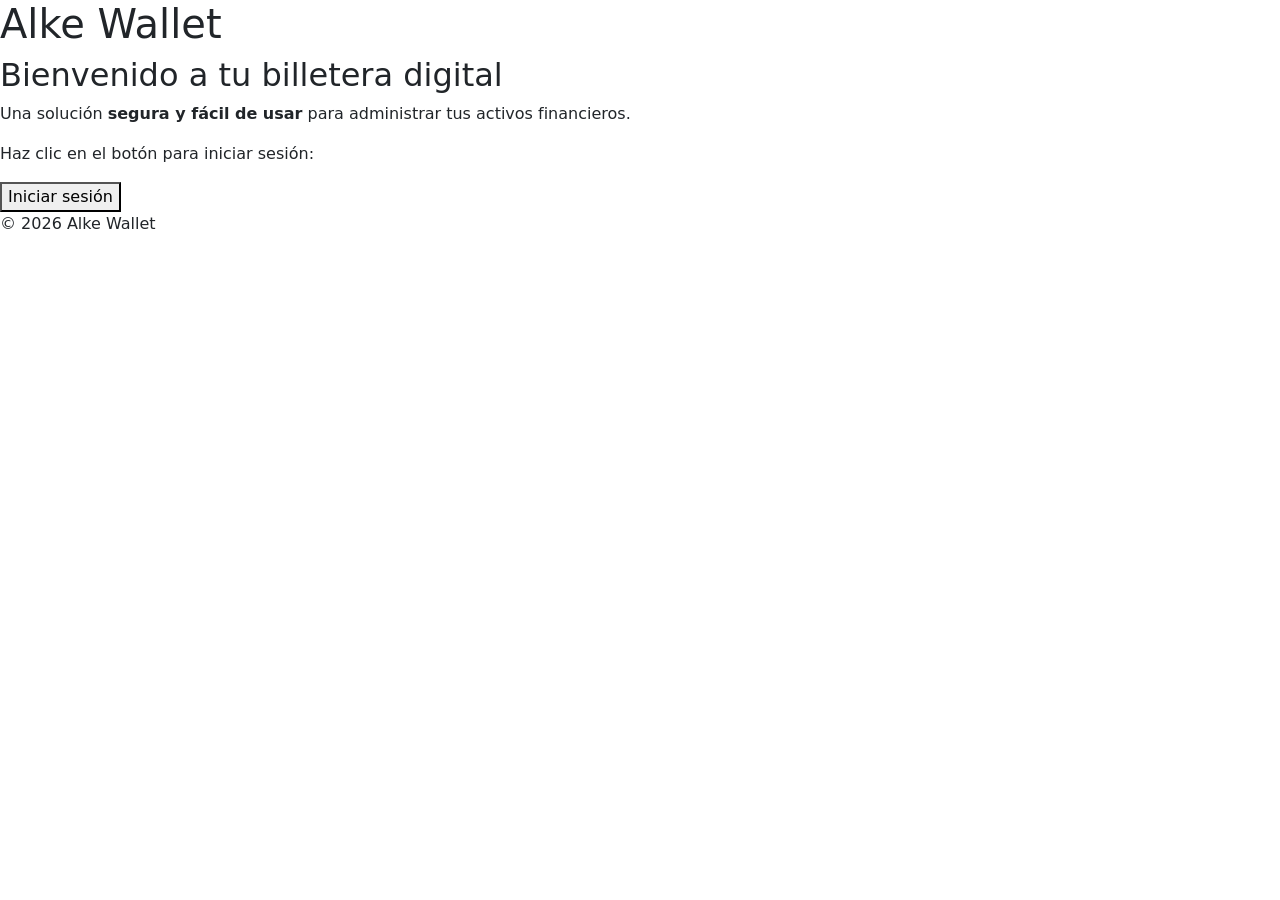
==== index.html @ 0f44db18 "Estructura inicial de Alke Wallet" ====
<!DOCTYPE html>
<html lang="es">

<head>
    <meta charset="UTF-8">
    <meta name="viewport" content="width=device-width, initial-scale=1.0">
    <link href="https://cdn.jsdelivr.net/npm/bootstrap@5.3.8/dist/css/bootstrap.min.css" rel="stylesheet" integrity="sha384-sRIl4kxILFvY47J16cr9ZwB07vP4J8+LH7qKQnuqkuIAvNWLzeN8tE5YBujZqJLB" crossorigin="anonymous">
    <link rel="stylesheet" href="./css/index.css">
    <title>Pantalla de Bienvenida Alke Wallet</title>
</head>

<body>
    <!-- Encabezado del sitio -->
    <header>
        <h1>Alke Wallet</h1>
    </header>

    <!-- Contenido principal -->
    <main>
        <h2>Bienvenido a tu billetera digital</h2>
        <p>Una solución <strong>segura y fácil de usar</strong> para administrar tus activos financieros.</p>

        <p>Haz clic en el botón para iniciar sesión:</p>
        <form action="login.html">
            <button type="submit">Iniciar sesión</button>
        </form>
    </main>

    <!-- Pie de sitio -->
    <footer>
        <p> &copy; 2026 Alke Wallet</p>
    </footer>

    <script src="./js/jquery-4.0.0.min.js"></script>
    <script src="https://cdn.jsdelivr.net/npm/bootstrap@5.3.8/dist/js/bootstrap.bundle.min.js" integrity="sha384-FKyoEForCGlyvwx9Hj09JcYn3nv7wiPVlz7YYwJrWVcXK/BmnVDxM+D2scQbITxI" crossorigin="anonymous"></script>
    <script src="./js/app.js"></script>

</body>

</html>
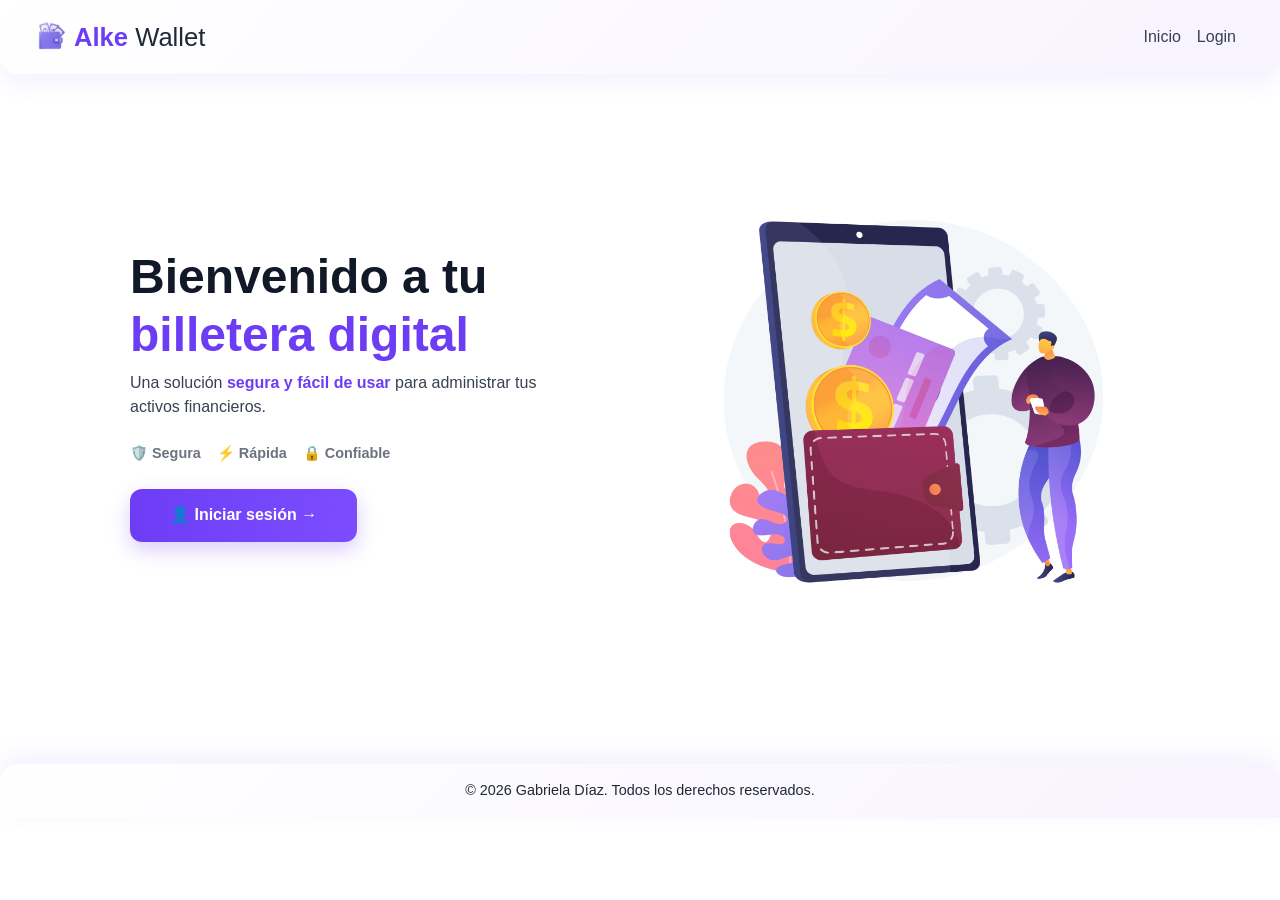
==== commit f264fca6: "Aplicación de estilos base a las páginas del proyecto" ====
--- a/index.html
+++ b/index.html
@@ -4,35 +4,105 @@
 <head>
     <meta charset="UTF-8">
     <meta name="viewport" content="width=device-width, initial-scale=1.0">
-    <link href="https://cdn.jsdelivr.net/npm/bootstrap@5.3.8/dist/css/bootstrap.min.css" rel="stylesheet" integrity="sha384-sRIl4kxILFvY47J16cr9ZwB07vP4J8+LH7qKQnuqkuIAvNWLzeN8tE5YBujZqJLB" crossorigin="anonymous">
+    <link href="https://cdn.jsdelivr.net/npm/bootstrap@5.3.8/dist/css/bootstrap.min.css" rel="stylesheet"
+        integrity="sha384-sRIl4kxILFvY47J16cr9ZwB07vP4J8+LH7qKQnuqkuIAvNWLzeN8tE5YBujZqJLB" crossorigin="anonymous">
     <link rel="stylesheet" href="./css/index.css">
     <title>Pantalla de Bienvenida Alke Wallet</title>
 </head>
 
 <body>
     <!-- Encabezado del sitio -->
-    <header>
-        <h1>Alke Wallet</h1>
-    </header>
+    <!-- NAVBAR -->
+<header>
+    <nav class="navbar navbar-expand-lg custom-navbar">
+        <div class="container-fluid">
+
+            <!-- LOGO (se mantiene igual) -->
+            <a class="navbar-brand d-flex align-items-center gap-2" href="index.html">
+                <img src="./img/icono-billetera.png" alt="Logo" width="30" height="30">
+                <span class="brand-text">
+                    <strong>Alke</strong> Wallet
+                </span>
+            </a>
+
+            <!-- BOTÓN MOBILE -->
+            <button class="navbar-toggler" type="button"
+                data-bs-toggle="collapse"
+                data-bs-target="#navbarAlke"
+                aria-controls="navbarAlke"
+                aria-expanded="false"
+                aria-label="Toggle navigation">
+
+                <span class="navbar-toggler-icon"></span>
+            </button>
+
+            <!-- NAV LINKS -->
+            <div class="collapse navbar-collapse" id="navbarAlke">
+
+                <!-- NO LOGUEADO -->
+                <div class="navbar-nav ms-auto" id="nav-guest">
+                    <a class="nav-link" href="index.html">Inicio</a>
+                    <a class="nav-link" href="login.html">Login</a>
+                </div>
+
+                <!-- LOGUEADO -->
+                <div class="navbar-nav ms-auto d-none" id="nav-user">
+                    <a class="nav-link" href="menu.html">Menú</a>
+                    <a class="nav-link" href="deposit.html">Depósito</a>
+                    <a class="nav-link" href="sendmoney.html">Enviar</a>
+                    <a class="nav-link" href="transactions.html">Movimientos</a>
+                    <a class="nav-link text-danger" href="#" id="logout">Salir</a>
+                </div>
+
+            </div>
+
+        </div>
+    </nav>
+</header>
 
     <!-- Contenido principal -->
-    <main>
-        <h2>Bienvenido a tu billetera digital</h2>
-        <p>Una solución <strong>segura y fácil de usar</strong> para administrar tus activos financieros.</p>
+    <main class="container py-5">
+        <section class="hero-card row align-items-center p-4 p-md-5">
 
-        <p>Haz clic en el botón para iniciar sesión:</p>
-        <form action="login.html">
-            <button type="submit">Iniciar sesión</button>
-        </form>
+            <div class="col-md-6">
+                <h2 class="hero-title">
+                    Bienvenido a tu <br>
+                    <span>billetera digital</span>
+                </h2>
+
+                <p class="hero-text">
+                    Una solución <strong>segura y fácil de usar</strong> para administrar tus activos financieros.
+                </p>
+
+                <div class="features d-flex gap-3 my-4">
+                    <span>🛡️ Segura</span>
+                    <span>⚡ Rápida</span>
+                    <span>🔒 Confiable</span>
+                </div>
+
+                <a href="login.html" class="btn btn-primary hero-btn">
+                    👤 Iniciar sesión →
+                </a>
+            </div>
+
+            <div class="col-md-6 text-center">
+                <div class="wallet-illustration">
+                    <img src="./img/img-billetera.png" alt="Billetera digital" class="img-fluid">
+                </div>
+            </div>
+
+        </section>
     </main>
-
+    
     <!-- Pie de sitio -->
-    <footer>
-        <p> &copy; 2026 Alke Wallet</p>
+    <footer class="custom-footer">
+        <p> &copy; 2026 Gabriela Díaz. Todos los derechos reservados.</p>
     </footer>
 
     <script src="./js/jquery-4.0.0.min.js"></script>
-    <script src="https://cdn.jsdelivr.net/npm/bootstrap@5.3.8/dist/js/bootstrap.bundle.min.js" integrity="sha384-FKyoEForCGlyvwx9Hj09JcYn3nv7wiPVlz7YYwJrWVcXK/BmnVDxM+D2scQbITxI" crossorigin="anonymous"></script>
+    <script src="https://cdn.jsdelivr.net/npm/bootstrap@5.3.8/dist/js/bootstrap.bundle.min.js"
+        integrity="sha384-FKyoEForCGlyvwx9Hj09JcYn3nv7wiPVlz7YYwJrWVcXK/BmnVDxM+D2scQbITxI"
+        crossorigin="anonymous"></script>
     <script src="./js/app.js"></script>
 
 </body>
--- a/css/index.css
+++ b/css/index.css
@@ -0,0 +1,183 @@
+/* =========================
+   RESET + BASE
+========================= */
+
+body {
+    margin: 0;
+    min-height: 100vh;
+    font-family: 'Segoe UI', Roboto, Arial, sans-serif;
+}
+
+/* =========================
+   LAYOUT PRINCIPAL
+========================= */
+
+main {
+    min-height: 620px;
+    padding: 2rem;
+    border-radius: 0;
+    box-shadow: none;
+    background: transparent;
+}
+
+/* =========================
+   NAVBAR
+========================= */
+
+.custom-navbar {
+    background: linear-gradient(135deg, #ffffff, #f7f3ff);
+    box-shadow: 0 8px 25px rgba(108, 61, 245, 0.08);
+    border-radius: 0 0 18px 18px;
+    padding: 0.8rem 1.5rem;
+}
+
+.custom-navbar img {
+    border-radius: 8px;
+}
+
+.custom-navbar .brand-text {
+    font-size: 1.6rem;
+    color: #1f2937;
+}
+
+.custom-navbar .brand-text strong {
+    color: #6c3df5;
+}
+
+.navbar-nav .nav-link {
+    transition: all 0.25s ease;
+    color: #374151;
+    border-radius: 8px;
+    padding: 6px 10px;
+}
+
+.navbar-nav .nav-link:hover {
+    color: #6c3df5;
+    background-color: rgba(108, 61, 245, 0.08);
+}
+
+.navbar-nav .nav-link.active {
+    color: #6c3df5 !important;
+    font-weight: 600;
+    background-color: rgba(108, 61, 245, 0.08);
+    border-radius: 8px;
+}
+
+/* =========================
+   BRAND (HERO HEADER)
+========================= */
+
+.brand {
+    font-size: 1.6rem;
+    color: #1f2937;
+}
+
+.brand strong,
+.hero-title span {
+    color: #6c3df5;
+}
+
+.brand-icon {
+    display: inline-flex;
+    width: 34px;
+    height: 34px;
+    border: 3px solid #6c3df5;
+    border-radius: 10px;
+    align-items: center;
+    justify-content: center;
+    margin-right: 10px;
+    color: #6c3df5;
+}
+
+/* =========================
+   HERO SECTION
+========================= */
+
+.hero-title {
+    font-size: 3rem;
+    font-weight: 800;
+    line-height: 1.2;
+    color: #111827;
+}
+
+.hero-text {
+    max-width: 420px;
+    font-size: 1rem;
+    color: #374151;
+}
+
+.hero-text strong {
+    color: #6c3df5;
+}
+
+.features span {
+    font-size: 0.9rem;
+    color: #6b7280;
+    font-weight: 600;
+}
+
+.hero-btn {
+    background: linear-gradient(90deg, #6c3df5, #7c4dff);
+    border: none;
+    padding: 0.9rem 2.5rem;
+    border-radius: 12px;
+    font-weight: 700;
+    box-shadow: 0 8px 20px rgba(108, 61, 245, 0.25);
+}
+
+/* =========================
+   IMAGEN WALLET
+========================= */
+
+.wallet-illustration img {
+    max-width: 450px;
+    width: 100%;
+}
+
+/* =========================
+   RESPONSIVE
+========================= */
+
+@media (max-width: 768px) {
+
+    .hero-card {
+        text-align: center;
+    }
+
+    .hero-title {
+        font-size: 2.2rem;
+    }
+
+    .features {
+        justify-content: center;
+        flex-wrap: wrap;
+    }
+
+    .wallet-illustration {
+        font-size: 8rem;
+        padding: 2rem;
+    }
+}
+
+/* =========================
+   FOOTER
+========================= */
+
+.custom-footer {
+    background: linear-gradient(135deg, #ffffff, #f7f3ff);
+    box-shadow: 0 -8px 25px rgba(108, 61, 245, 0.08);
+    border-radius: 18px 18px 0 0;
+    padding: 1rem;
+    text-align: center;
+    color: #1f2937;
+    margin-top: 3rem;
+}
+
+.custom-footer p {
+    margin: 0;
+    font-size: 0.9rem;
+}
+
+.custom-footer strong {
+    color: #6c3df5;
+}
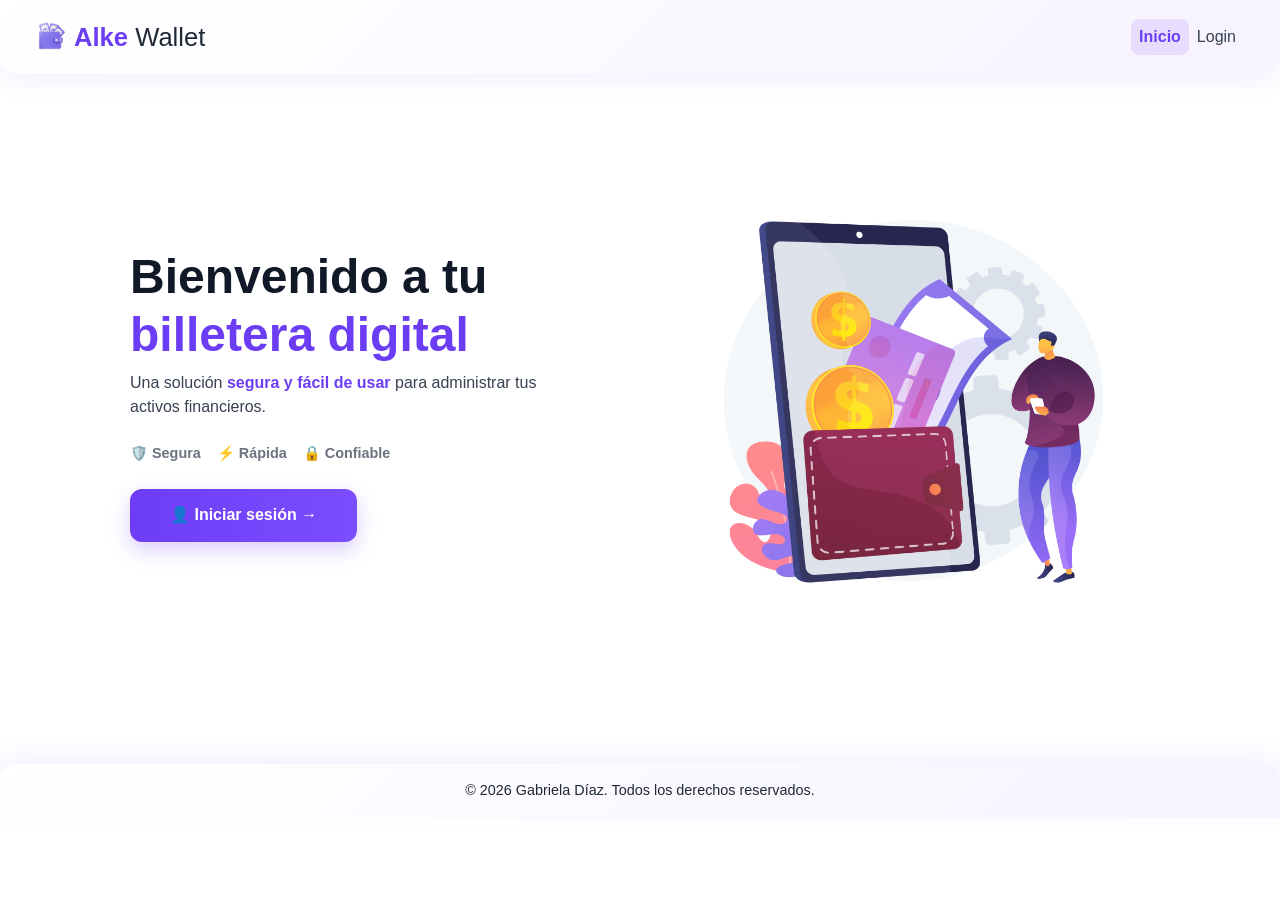
==== commit 58d478c9: "Implementar billetera digital funcional con lógica de transacciones, corrección de saldo y mejoras f" ====
--- a/index.html
+++ b/index.html
@@ -19,7 +19,7 @@
 
             <!-- LOGO (se mantiene igual) -->
             <a class="navbar-brand d-flex align-items-center gap-2" href="index.html">
-                <img src="./img/icono-billetera.png" alt="Logo" width="30" height="30">
+                <img src="./img/wallet-icon.png" alt="Logo" width="30" height="30">
                 <span class="brand-text">
                     <strong>Alke</strong> Wallet
                 </span>
@@ -41,7 +41,7 @@
 
                 <!-- NO LOGUEADO -->
                 <div class="navbar-nav ms-auto" id="nav-guest">
-                    <a class="nav-link" href="index.html">Inicio</a>
+                    <a class="nav-link active" href="index.html">Inicio</a>
                     <a class="nav-link" href="login.html">Login</a>
                 </div>
 
@@ -87,7 +87,7 @@
 
             <div class="col-md-6 text-center">
                 <div class="wallet-illustration">
-                    <img src="./img/img-billetera.png" alt="Billetera digital" class="img-fluid">
+                    <img src="./img/wallet.png" alt="Billetera digital" class="img-fluid">
                 </div>
             </div>
 
--- a/css/index.css
+++ b/css/index.css
@@ -51,16 +51,17 @@
     padding: 6px 10px;
 }
 
+/* HOVER */
 .navbar-nav .nav-link:hover {
     color: #6c3df5;
     background-color: rgba(108, 61, 245, 0.08);
 }
 
+/* ACTIVO */
 .navbar-nav .nav-link.active {
     color: #6c3df5 !important;
     font-weight: 600;
-    background-color: rgba(108, 61, 245, 0.08);
-    border-radius: 8px;
+    background-color: rgba(108, 61, 245, 0.12);
 }
 
 /* =========================
@@ -123,6 +124,13 @@
     border-radius: 12px;
     font-weight: 700;
     box-shadow: 0 8px 20px rgba(108, 61, 245, 0.25);
+    transition: all 0.25s ease;
+}
+
+.hero-btn:hover {
+    background: linear-gradient(90deg, #7c4dff, #9b7bff);
+    transform: translateY(-2px);
+    box-shadow: 0 12px 25px rgba(108, 61, 245, 0.30);
 }
 
 /* =========================
@@ -180,4 +188,17 @@
 
 .custom-footer strong {
     color: #6c3df5;
+}
+
+.brand-primary {
+    color: #6c3df5;
+    font-weight: 700;
+}
+
+.brand-primary {
+    color: #6c3df5;
+}
+
+.brand-text {
+    color: #1f2937;
 }
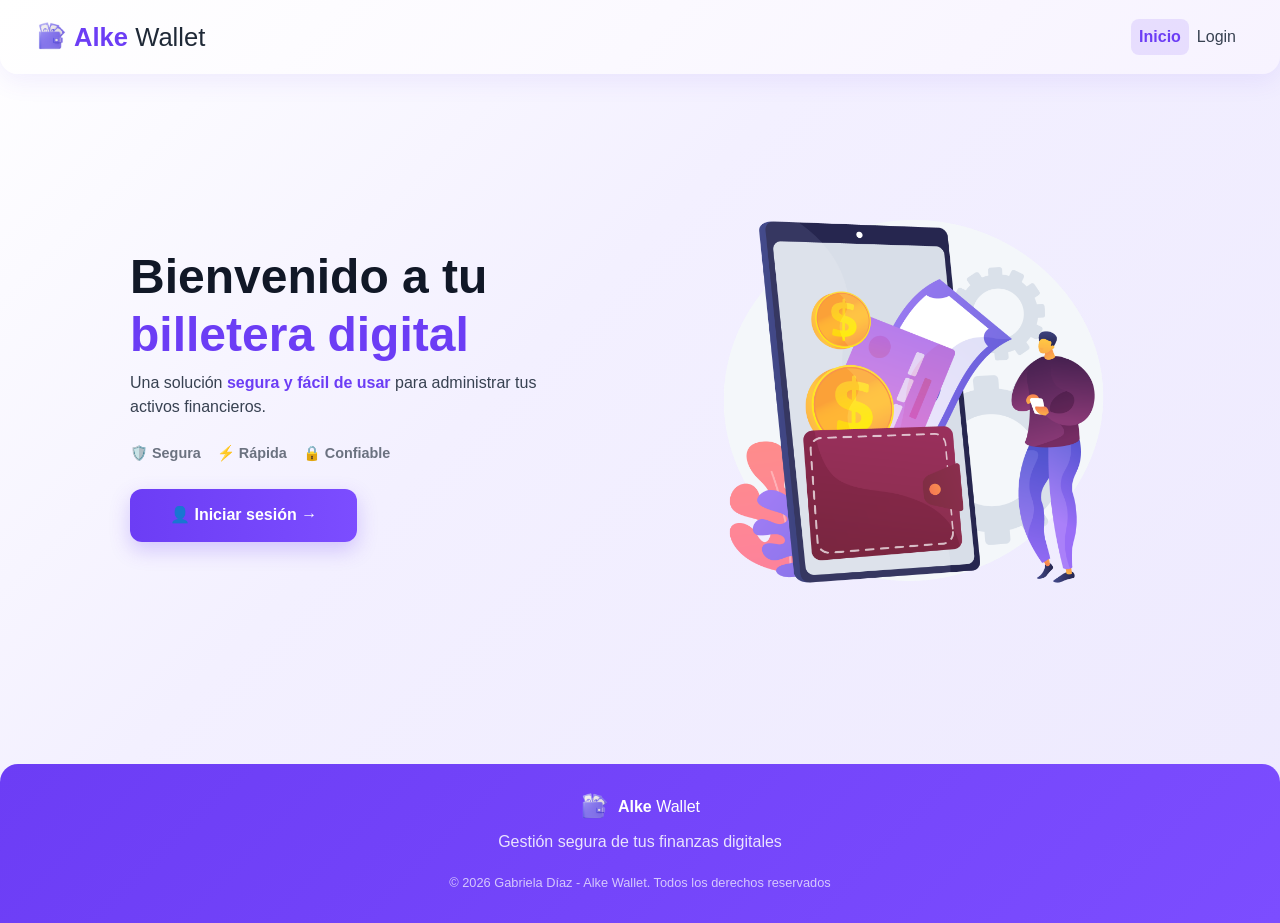
==== commit cc1674cb: "organización final de CSS y validaciones extra en JS" ====
--- a/index.html
+++ b/index.html
@@ -6,6 +6,7 @@
     <meta name="viewport" content="width=device-width, initial-scale=1.0">
     <link href="https://cdn.jsdelivr.net/npm/bootstrap@5.3.8/dist/css/bootstrap.min.css" rel="stylesheet"
         integrity="sha384-sRIl4kxILFvY47J16cr9ZwB07vP4J8+LH7qKQnuqkuIAvNWLzeN8tE5YBujZqJLB" crossorigin="anonymous">
+    <link rel="stylesheet" href="css/global.css">
     <link rel="stylesheet" href="./css/index.css">
     <title>Pantalla de Bienvenida Alke Wallet</title>
 </head>
@@ -13,52 +14,48 @@
 <body>
     <!-- Encabezado del sitio -->
     <!-- NAVBAR -->
-<header>
-    <nav class="navbar navbar-expand-lg custom-navbar">
-        <div class="container-fluid">
+    <header>
+        <nav class="navbar navbar-expand-lg custom-navbar">
+            <div class="container-fluid">
 
-            <!-- LOGO (se mantiene igual) -->
-            <a class="navbar-brand d-flex align-items-center gap-2" href="index.html">
-                <img src="./img/wallet-icon.png" alt="Logo" width="30" height="30">
-                <span class="brand-text">
-                    <strong>Alke</strong> Wallet
-                </span>
-            </a>
+                <!-- LOGO (se mantiene igual) -->
+                <a class="navbar-brand d-flex align-items-center gap-2" href="index.html">
+                    <img src="./img/wallet-icon.png" alt="Logo" width="30" height="30">
+                    <span class="brand-text">
+                        <strong>Alke</strong> Wallet
+                    </span>
+                </a>
 
-            <!-- BOTÓN MOBILE -->
-            <button class="navbar-toggler" type="button"
-                data-bs-toggle="collapse"
-                data-bs-target="#navbarAlke"
-                aria-controls="navbarAlke"
-                aria-expanded="false"
-                aria-label="Toggle navigation">
+                <!-- BOTÓN MOBILE -->
+                <button class="navbar-toggler" type="button" data-bs-toggle="collapse" data-bs-target="#navbarAlke"
+                    aria-controls="navbarAlke" aria-expanded="false" aria-label="Toggle navigation">
 
-                <span class="navbar-toggler-icon"></span>
-            </button>
+                    <span class="navbar-toggler-icon"></span>
+                </button>
 
-            <!-- NAV LINKS -->
-            <div class="collapse navbar-collapse" id="navbarAlke">
+                <!-- NAV LINKS -->
+                <div class="collapse navbar-collapse" id="navbarAlke">
 
-                <!-- NO LOGUEADO -->
-                <div class="navbar-nav ms-auto" id="nav-guest">
-                    <a class="nav-link active" href="index.html">Inicio</a>
-                    <a class="nav-link" href="login.html">Login</a>
-                </div>
+                    <!-- NO LOGUEADO -->
+                    <div class="navbar-nav ms-auto" id="nav-guest">
+                        <a class="nav-link active" href="index.html">Inicio</a>
+                        <a class="nav-link" href="login.html">Login</a>
+                    </div>
 
-                <!-- LOGUEADO -->
-                <div class="navbar-nav ms-auto d-none" id="nav-user">
-                    <a class="nav-link" href="menu.html">Menú</a>
-                    <a class="nav-link" href="deposit.html">Depósito</a>
-                    <a class="nav-link" href="sendmoney.html">Enviar</a>
-                    <a class="nav-link" href="transactions.html">Movimientos</a>
-                    <a class="nav-link text-danger" href="#" id="logout">Salir</a>
+                    <!-- LOGUEADO -->
+                    <div class="navbar-nav ms-auto d-none" id="nav-user">
+                        <a class="nav-link" href="menu.html">Menú</a>
+                        <a class="nav-link" href="deposit.html">Depósito</a>
+                        <a class="nav-link" href="sendmoney.html">Enviar</a>
+                        <a class="nav-link" href="transactions.html">Movimientos</a>
+                        <a class="nav-link text-danger" href="#" id="logout">Salir</a>
+                    </div>
+
                 </div>
 
             </div>
-
-        </div>
-    </nav>
-</header>
+        </nav>
+    </header>
 
     <!-- Contenido principal -->
     <main class="container py-5">
@@ -93,10 +90,21 @@
 
         </section>
     </main>
-    
+
     <!-- Pie de sitio -->
     <footer class="custom-footer">
-        <p> &copy; 2026 Gabriela Díaz. Todos los derechos reservados.</p>
+        <div class="footer-brand d-flex align-items-center justify-content-center">
+            <img src="./img/wallet-icon.png" alt="Alke Wallet" />
+            <span><strong>Alke</strong> Wallet</span>
+        </div>
+
+        <p class="footer-text">
+            Gestión segura de tus finanzas digitales
+        </p>
+
+        <small class="footer-copy">
+            © 2026 Gabriela Díaz - Alke Wallet. Todos los derechos reservados
+        </small>
     </footer>
 
     <script src="./js/jquery-4.0.0.min.js"></script>
--- a/css/global.css
+++ b/css/global.css
@@ -0,0 +1,156 @@
+/* =========================
+   RESET + BASE
+========================= */
+body {
+    margin: 0;
+    font-family: 'Segoe UI', Roboto, Arial, sans-serif;
+    min-height: 100vh;
+    background: linear-gradient(135deg, #ffffff 0%, #f3f0ff 40%, #ede9fe 100%);
+}
+
+h1, h2, h3, h4, h5 {
+    color: #1f2937;
+    font-weight: 700;
+}
+
+/* =========================
+   NAVBAR
+========================= */
+.custom-navbar {
+    background: linear-gradient(135deg, #ffffff, #f7f3ff);
+    box-shadow: 0 8px 25px rgba(108, 61, 245, 0.08);
+    border-radius: 0 0 18px 18px;
+    padding: 0.8rem 1.5rem;
+}
+
+.custom-navbar img {
+    border-radius: 8px;
+}
+
+.custom-navbar .brand-text {
+    font-size: 1.6rem;
+    color: #1f2937;
+}
+
+.custom-navbar .brand-text strong {
+    color: #6c3df5;
+}
+
+.navbar-nav .nav-link {
+    transition: all 0.25s ease;
+    color: #374151;
+    border-radius: 8px;
+    padding: 6px 10px;
+}
+
+.navbar-nav .nav-link:hover {
+    color: #6c3df5;
+    background-color: rgba(108, 61, 245, 0.08);
+}
+
+.navbar-nav .nav-link.active {
+    color: #6c3df5 !important;
+    font-weight: 600;
+    background-color: rgba(108, 61, 245, 0.12);
+}
+
+/* =========================
+   BOTONES
+========================= */
+.hero-btn {
+    background: linear-gradient(90deg, #6c3df5, #7c4dff);
+    border: none;
+    color: white !important;
+    font-weight: 700;
+    padding: 0.9rem 2.5rem;
+    border-radius: 12px;
+    box-shadow: 0 8px 20px rgba(108, 61, 245, 0.25);
+    transition: all 0.25s ease;
+}
+
+.hero-btn:hover {
+    background: linear-gradient(90deg, #7c4dff, #9b7bff);
+    transform: translateY(-2px);
+    box-shadow: 0 12px 25px rgba(108, 61, 245, 0.30);
+}
+
+.btn-success-custom {
+    background: linear-gradient(90deg, #22c55e, #16a34a) !important;
+    color: white !important;
+    border: none !important;
+    font-weight: 700;
+    box-shadow: 0 8px 20px rgba(34, 197, 94, 0.25);
+    transition: all 0.4s ease !important;
+}
+
+/* =========================
+   ALERTAS
+========================= */
+.alert-ux {
+    margin-top: 15px;
+    padding: 10px 15px;
+    border-radius: 10px;
+    font-weight: 500;
+    display: none;
+}
+
+.alert-error {
+    background: rgba(239, 68, 68, 0.1);
+    color: #dc2626;
+    border: 1px solid rgba(239, 68, 68, 0.2);
+}
+
+.alert-success {
+    background: rgba(34, 197, 94, 0.1);
+    color: #16a34a;
+    border: 1px solid rgba(34, 197, 94, 0.2);
+}
+
+/* =========================
+   BADGES
+========================= */
+.badge {
+    padding: 0.6rem 0.9rem;
+    border-radius: 12px;
+}
+
+/* =========================
+   FOOTER
+========================= */
+.custom-footer {
+    background: linear-gradient(135deg, #6c3df5, #7c4dff);
+    color: white;
+    padding: 1.8rem 1rem;
+    text-align: center;
+    border-radius: 18px 18px 0 0;
+    margin-top: 3rem;
+}
+
+.footer-brand {
+    display: flex;
+    align-items: center;
+    justify-content: center;
+    gap: 10px;
+    margin-bottom: 0.6rem;
+}
+
+.footer-brand img {
+    width: 28px;
+    height: 28px;
+}
+
+.footer-brand span,
+.footer-brand strong,
+.footer-text,
+.footer-copy {
+    color: white;
+}
+
+.footer-text {
+    opacity: 0.85;
+}
+
+.footer-copy {
+    opacity: 0.7;
+    font-size: 0.8rem;
+}
--- a/css/index.css
+++ b/css/index.css
@@ -1,73 +1,12 @@
-/* =========================
-   RESET + BASE
-========================= */
-
-body {
-    margin: 0;
-    min-height: 100vh;
-    font-family: 'Segoe UI', Roboto, Arial, sans-serif;
-}
-
-/* =========================
-   LAYOUT PRINCIPAL
-========================= */
-
 main {
     min-height: 620px;
     padding: 2rem;
-    border-radius: 0;
-    box-shadow: none;
     background: transparent;
-}
-
-/* =========================
-   NAVBAR
-========================= */
-
-.custom-navbar {
-    background: linear-gradient(135deg, #ffffff, #f7f3ff);
-    box-shadow: 0 8px 25px rgba(108, 61, 245, 0.08);
-    border-radius: 0 0 18px 18px;
-    padding: 0.8rem 1.5rem;
-}
-
-.custom-navbar img {
-    border-radius: 8px;
-}
-
-.custom-navbar .brand-text {
-    font-size: 1.6rem;
-    color: #1f2937;
-}
-
-.custom-navbar .brand-text strong {
-    color: #6c3df5;
-}
-
-.navbar-nav .nav-link {
-    transition: all 0.25s ease;
-    color: #374151;
-    border-radius: 8px;
-    padding: 6px 10px;
-}
-
-/* HOVER */
-.navbar-nav .nav-link:hover {
-    color: #6c3df5;
-    background-color: rgba(108, 61, 245, 0.08);
-}
-
-/* ACTIVO */
-.navbar-nav .nav-link.active {
-    color: #6c3df5 !important;
-    font-weight: 600;
-    background-color: rgba(108, 61, 245, 0.12);
 }
 
 /* =========================
    BRAND (HERO HEADER)
 ========================= */
-
 .brand {
     font-size: 1.6rem;
     color: #1f2937;
@@ -93,7 +32,6 @@
 /* =========================
    HERO SECTION
 ========================= */
-
 .hero-title {
     font-size: 3rem;
     font-weight: 800;
@@ -117,26 +55,9 @@
     font-weight: 600;
 }
 
-.hero-btn {
-    background: linear-gradient(90deg, #6c3df5, #7c4dff);
-    border: none;
-    padding: 0.9rem 2.5rem;
-    border-radius: 12px;
-    font-weight: 700;
-    box-shadow: 0 8px 20px rgba(108, 61, 245, 0.25);
-    transition: all 0.25s ease;
-}
-
-.hero-btn:hover {
-    background: linear-gradient(90deg, #7c4dff, #9b7bff);
-    transform: translateY(-2px);
-    box-shadow: 0 12px 25px rgba(108, 61, 245, 0.30);
-}
-
 /* =========================
    IMAGEN WALLET
 ========================= */
-
 .wallet-illustration img {
     max-width: 450px;
     width: 100%;
@@ -145,9 +66,7 @@
 /* =========================
    RESPONSIVE
 ========================= */
-
 @media (max-width: 768px) {
-
     .hero-card {
         text-align: center;
     }
@@ -166,39 +85,3 @@
         padding: 2rem;
     }
 }
-
-/* =========================
-   FOOTER
-========================= */
-
-.custom-footer {
-    background: linear-gradient(135deg, #ffffff, #f7f3ff);
-    box-shadow: 0 -8px 25px rgba(108, 61, 245, 0.08);
-    border-radius: 18px 18px 0 0;
-    padding: 1rem;
-    text-align: center;
-    color: #1f2937;
-    margin-top: 3rem;
-}
-
-.custom-footer p {
-    margin: 0;
-    font-size: 0.9rem;
-}
-
-.custom-footer strong {
-    color: #6c3df5;
-}
-
-.brand-primary {
-    color: #6c3df5;
-    font-weight: 700;
-}
-
-.brand-primary {
-    color: #6c3df5;
-}
-
-.brand-text {
-    color: #1f2937;
-}
